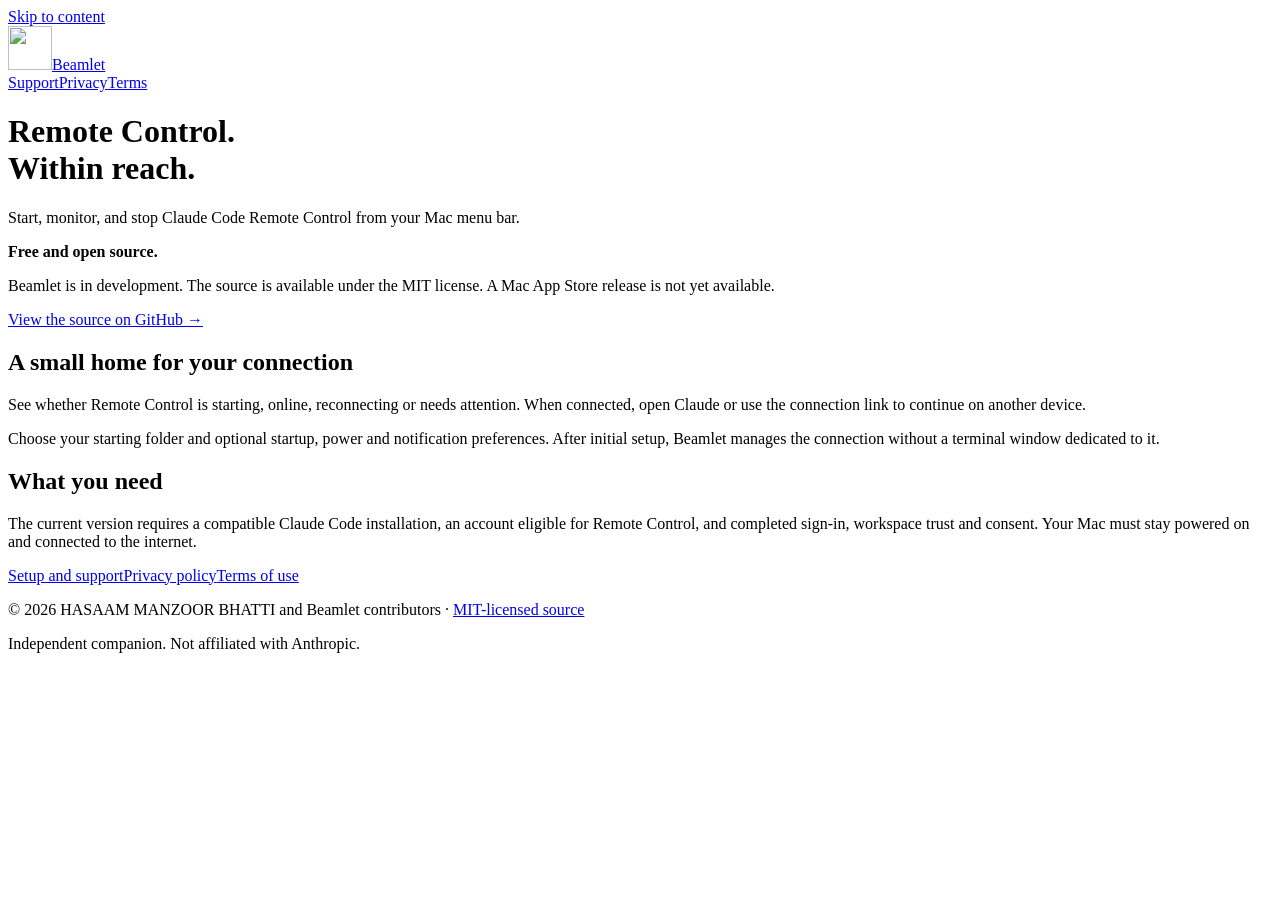
==== website/index.html @ c0a4dde7 "docs(site): Publish Beamlet privacy terms and support Problem: Beamlet had no public support or poli" ====
<!doctype html><html lang="en"><head><meta charset="utf-8"><meta name="viewport" content="width=device-width,initial-scale=1"><meta name="description" content="Beamlet is a free, open-source Mac menu bar companion for Claude Code Remote Control."><title>Beamlet — Remote Control, within reach.</title><link rel="canonical" href="https://blockchainhb.github.io/Beamlet/"><link rel="icon" href="/Beamlet/assets/beamlet.png"><link rel="stylesheet" href="/Beamlet/assets/style.css"></head><body><a class="skip" href="#main">Skip to content</a><header><a class="brand" href="/Beamlet/"><img src="/Beamlet/assets/beamlet.png" alt="" width="44" height="44">Beamlet</a><nav aria-label="Main"><a href="/Beamlet/support/">Support</a><a href="/Beamlet/privacy/">Privacy</a><a href="/Beamlet/terms/">Terms</a></nav></header><main id="main"><h1>Remote Control.<br>Within reach.</h1><p class="lead">Start, monitor, and stop Claude Code Remote Control from your Mac menu bar.</p><div class="card"><strong>Free and open source.</strong><p>Beamlet is in development. The source is available under the MIT license. A Mac App Store release is not yet available.</p><a href="https://github.com/BlockchainHB/Beamlet">View the source on GitHub →</a></div><h2>A small home for your connection</h2><p>See whether Remote Control is starting, online, reconnecting or needs attention. When connected, open Claude or use the connection link to continue on another device.</p><p>Choose your starting folder and optional startup, power and notification preferences. After initial setup, Beamlet manages the connection without a terminal window dedicated to it.</p><h2>What you need</h2><p>The current version requires a compatible Claude Code installation, an account eligible for Remote Control, and completed sign-in, workspace trust and consent. Your Mac must stay powered on and connected to the internet.</p><div class="links"><a href="support/">Setup and support</a><a href="privacy/">Privacy policy</a><a href="terms/">Terms of use</a></div></main><footer><p>© 2026 HASAAM MANZOOR BHATTI and Beamlet contributors · <a href="https://github.com/BlockchainHB/Beamlet">MIT-licensed source</a></p><p>Independent companion. Not affiliated with Anthropic.</p></footer></body></html>
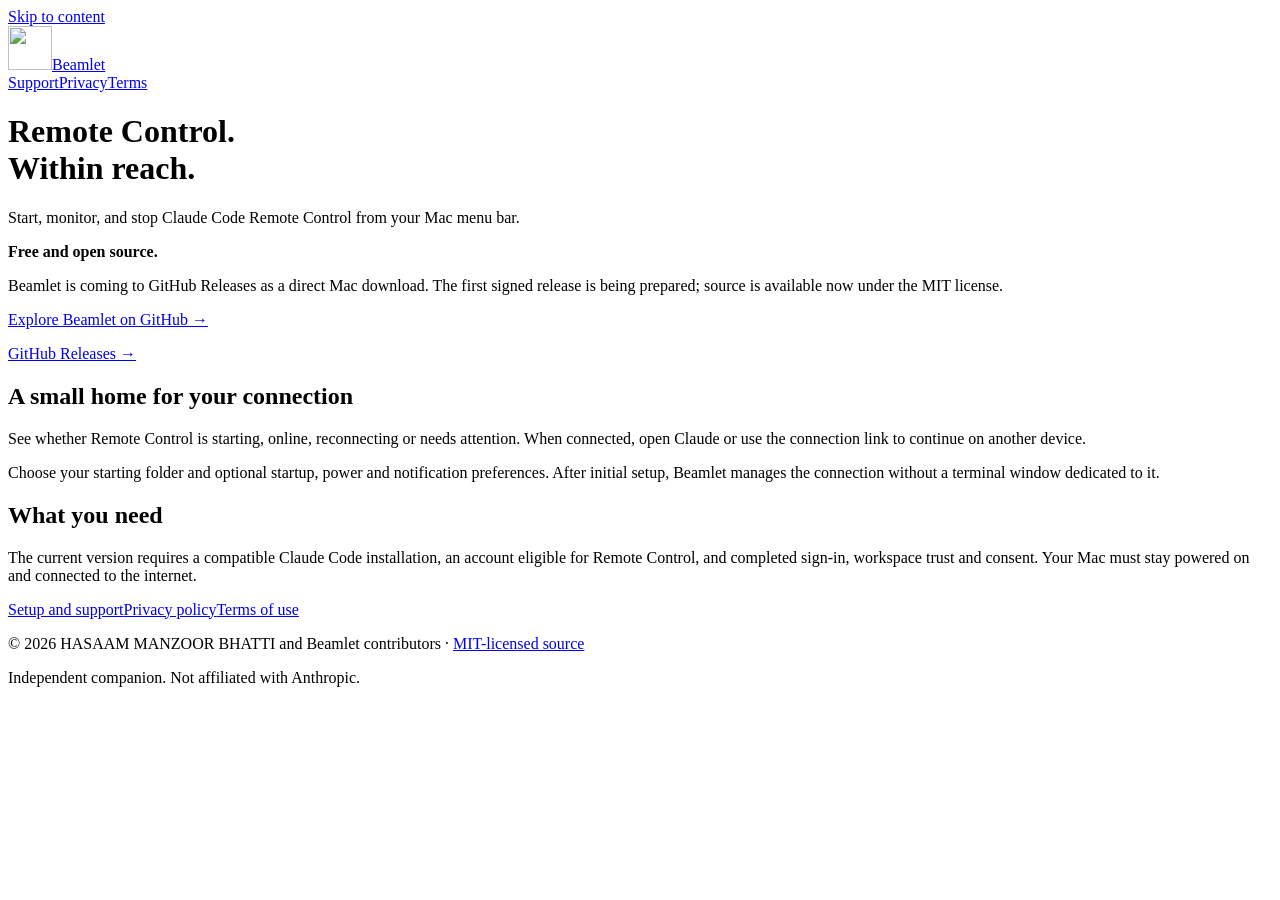
==== commit 98801cbe: "docs(readme): Give Beamlet a visual product introduction Problem: The repository front page reads li" ====
--- a/website/index.html
+++ b/website/index.html
@@ -1 +1 @@
-<!doctype html><html lang="en"><head><meta charset="utf-8"><meta name="viewport" content="width=device-width,initial-scale=1"><meta name="description" content="Beamlet is a free, open-source Mac menu bar companion for Claude Code Remote Control."><title>Beamlet — Remote Control, within reach.</title><link rel="canonical" href="https://blockchainhb.github.io/Beamlet/"><link rel="icon" href="/Beamlet/assets/beamlet.png"><link rel="stylesheet" href="/Beamlet/assets/style.css"></head><body><a class="skip" href="#main">Skip to content</a><header><a class="brand" href="/Beamlet/"><img src="/Beamlet/assets/beamlet.png" alt="" width="44" height="44">Beamlet</a><nav aria-label="Main"><a href="/Beamlet/support/">Support</a><a href="/Beamlet/privacy/">Privacy</a><a href="/Beamlet/terms/">Terms</a></nav></header><main id="main"><h1>Remote Control.<br>Within reach.</h1><p class="lead">Start, monitor, and stop Claude Code Remote Control from your Mac menu bar.</p><div class="card"><strong>Free and open source.</strong><p>Beamlet is in development. The source is available under the MIT license. A Mac App Store release is not yet available.</p><a href="https://github.com/BlockchainHB/Beamlet">View the source on GitHub →</a></div><h2>A small home for your connection</h2><p>See whether Remote Control is starting, online, reconnecting or needs attention. When connected, open Claude or use the connection link to continue on another device.</p><p>Choose your starting folder and optional startup, power and notification preferences. After initial setup, Beamlet manages the connection without a terminal window dedicated to it.</p><h2>What you need</h2><p>The current version requires a compatible Claude Code installation, an account eligible for Remote Control, and completed sign-in, workspace trust and consent. Your Mac must stay powered on and connected to the internet.</p><div class="links"><a href="support/">Setup and support</a><a href="privacy/">Privacy policy</a><a href="terms/">Terms of use</a></div></main><footer><p>© 2026 HASAAM MANZOOR BHATTI and Beamlet contributors · <a href="https://github.com/BlockchainHB/Beamlet">MIT-licensed source</a></p><p>Independent companion. Not affiliated with Anthropic.</p></footer></body></html>+<!doctype html><html lang="en"><head><meta charset="utf-8"><meta name="viewport" content="width=device-width,initial-scale=1"><meta name="description" content="Beamlet is a free, open-source Mac menu bar companion for Claude Code Remote Control."><title>Beamlet — Remote Control, within reach.</title><link rel="canonical" href="https://blockchainhb.github.io/Beamlet/"><link rel="icon" href="/Beamlet/assets/beamlet.png"><link rel="stylesheet" href="/Beamlet/assets/style.css"></head><body><a class="skip" href="#main">Skip to content</a><header><a class="brand" href="/Beamlet/"><img src="/Beamlet/assets/beamlet.png" alt="" width="44" height="44">Beamlet</a><nav aria-label="Main"><a href="/Beamlet/support/">Support</a><a href="/Beamlet/privacy/">Privacy</a><a href="/Beamlet/terms/">Terms</a></nav></header><main id="main"><h1>Remote Control.<br>Within reach.</h1><p class="lead">Start, monitor, and stop Claude Code Remote Control from your Mac menu bar.</p><div class="card"><strong>Free and open source.</strong><p>Beamlet is coming to GitHub Releases as a direct Mac download. The first signed release is being prepared; source is available now under the MIT license.</p><a href="https://github.com/BlockchainHB/Beamlet">Explore Beamlet on GitHub →</a></div><p><a href="https://github.com/BlockchainHB/Beamlet/releases">GitHub Releases →</a></p><h2>A small home for your connection</h2><p>See whether Remote Control is starting, online, reconnecting or needs attention. When connected, open Claude or use the connection link to continue on another device.</p><p>Choose your starting folder and optional startup, power and notification preferences. After initial setup, Beamlet manages the connection without a terminal window dedicated to it.</p><h2>What you need</h2><p>The current version requires a compatible Claude Code installation, an account eligible for Remote Control, and completed sign-in, workspace trust and consent. Your Mac must stay powered on and connected to the internet.</p><div class="links"><a href="support/">Setup and support</a><a href="privacy/">Privacy policy</a><a href="terms/">Terms of use</a></div></main><footer><p>© 2026 HASAAM MANZOOR BHATTI and Beamlet contributors · <a href="https://github.com/BlockchainHB/Beamlet">MIT-licensed source</a></p><p>Independent companion. Not affiliated with Anthropic.</p></footer></body></html>
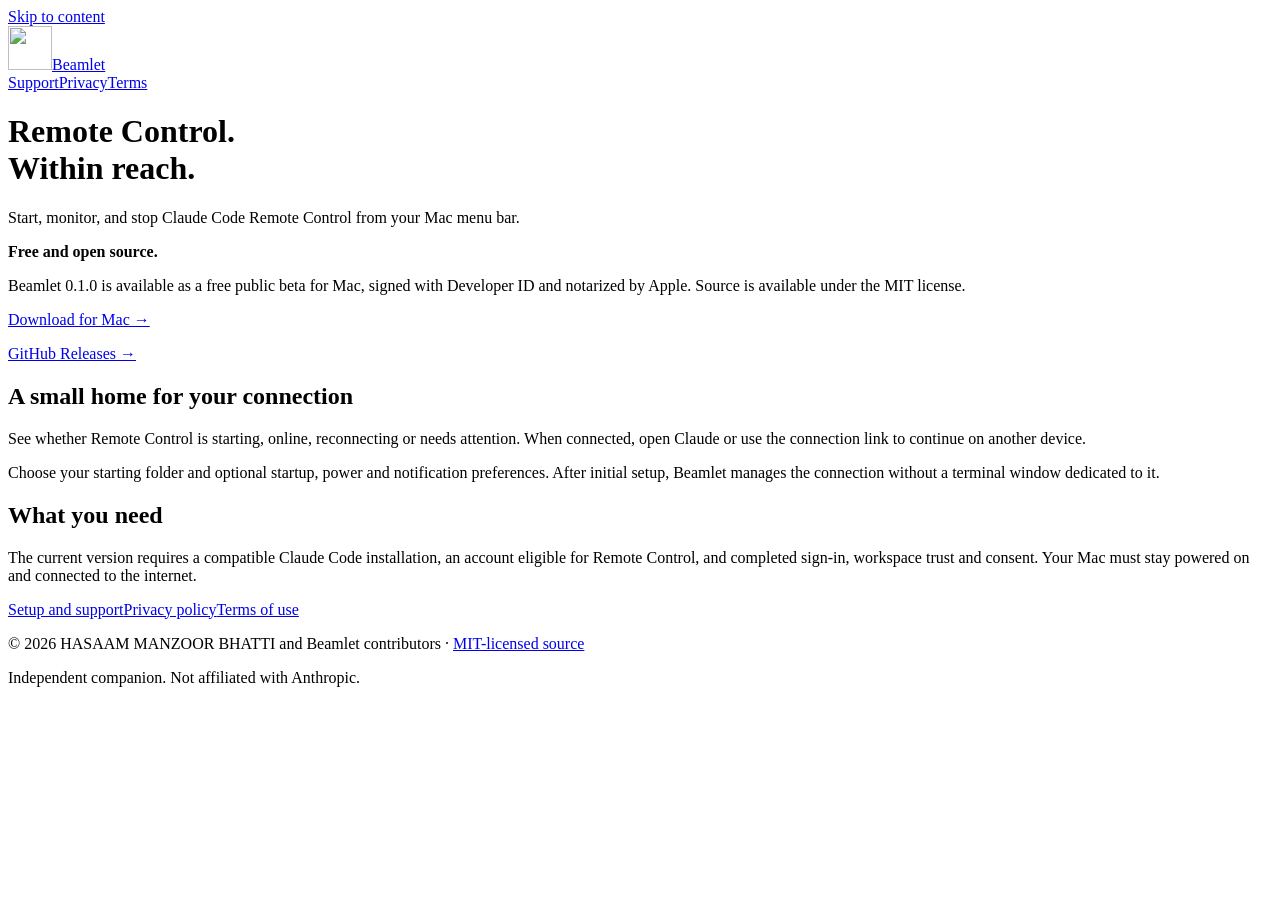
==== commit 425983ac: "docs(release): Publish verified beta download details Problem: The README and website still describe" ====
--- a/website/index.html
+++ b/website/index.html
@@ -1 +1 @@
-<!doctype html><html lang="en"><head><meta charset="utf-8"><meta name="viewport" content="width=device-width,initial-scale=1"><meta name="description" content="Beamlet is a free, open-source Mac menu bar companion for Claude Code Remote Control."><title>Beamlet — Remote Control, within reach.</title><link rel="canonical" href="https://blockchainhb.github.io/Beamlet/"><link rel="icon" href="/Beamlet/assets/beamlet.png"><link rel="stylesheet" href="/Beamlet/assets/style.css"></head><body><a class="skip" href="#main">Skip to content</a><header><a class="brand" href="/Beamlet/"><img src="/Beamlet/assets/beamlet.png" alt="" width="44" height="44">Beamlet</a><nav aria-label="Main"><a href="/Beamlet/support/">Support</a><a href="/Beamlet/privacy/">Privacy</a><a href="/Beamlet/terms/">Terms</a></nav></header><main id="main"><h1>Remote Control.<br>Within reach.</h1><p class="lead">Start, monitor, and stop Claude Code Remote Control from your Mac menu bar.</p><div class="card"><strong>Free and open source.</strong><p>Beamlet is coming to GitHub Releases as a direct Mac download. The first signed release is being prepared; source is available now under the MIT license.</p><a href="https://github.com/BlockchainHB/Beamlet">Explore Beamlet on GitHub →</a></div><p><a href="https://github.com/BlockchainHB/Beamlet/releases">GitHub Releases →</a></p><h2>A small home for your connection</h2><p>See whether Remote Control is starting, online, reconnecting or needs attention. When connected, open Claude or use the connection link to continue on another device.</p><p>Choose your starting folder and optional startup, power and notification preferences. After initial setup, Beamlet manages the connection without a terminal window dedicated to it.</p><h2>What you need</h2><p>The current version requires a compatible Claude Code installation, an account eligible for Remote Control, and completed sign-in, workspace trust and consent. Your Mac must stay powered on and connected to the internet.</p><div class="links"><a href="support/">Setup and support</a><a href="privacy/">Privacy policy</a><a href="terms/">Terms of use</a></div></main><footer><p>© 2026 HASAAM MANZOOR BHATTI and Beamlet contributors · <a href="https://github.com/BlockchainHB/Beamlet">MIT-licensed source</a></p><p>Independent companion. Not affiliated with Anthropic.</p></footer></body></html>+<!doctype html><html lang="en"><head><meta charset="utf-8"><meta name="viewport" content="width=device-width,initial-scale=1"><meta name="description" content="Beamlet is a free, open-source Mac menu bar companion for Claude Code Remote Control."><title>Beamlet — Remote Control, within reach.</title><link rel="canonical" href="https://blockchainhb.github.io/Beamlet/"><link rel="icon" href="/Beamlet/assets/beamlet.png"><link rel="stylesheet" href="/Beamlet/assets/style.css"></head><body><a class="skip" href="#main">Skip to content</a><header><a class="brand" href="/Beamlet/"><img src="/Beamlet/assets/beamlet.png" alt="" width="44" height="44">Beamlet</a><nav aria-label="Main"><a href="/Beamlet/support/">Support</a><a href="/Beamlet/privacy/">Privacy</a><a href="/Beamlet/terms/">Terms</a></nav></header><main id="main"><h1>Remote Control.<br>Within reach.</h1><p class="lead">Start, monitor, and stop Claude Code Remote Control from your Mac menu bar.</p><div class="card"><strong>Free and open source.</strong><p>Beamlet 0.1.0 is available as a free public beta for Mac, signed with Developer ID and notarized by Apple. Source is available under the MIT license.</p><a href="https://github.com/BlockchainHB/Beamlet/releases/tag/v0.1.0">Download for Mac →</a></div><p><a href="https://github.com/BlockchainHB/Beamlet/releases">GitHub Releases →</a></p><h2>A small home for your connection</h2><p>See whether Remote Control is starting, online, reconnecting or needs attention. When connected, open Claude or use the connection link to continue on another device.</p><p>Choose your starting folder and optional startup, power and notification preferences. After initial setup, Beamlet manages the connection without a terminal window dedicated to it.</p><h2>What you need</h2><p>The current version requires a compatible Claude Code installation, an account eligible for Remote Control, and completed sign-in, workspace trust and consent. Your Mac must stay powered on and connected to the internet.</p><div class="links"><a href="support/">Setup and support</a><a href="privacy/">Privacy policy</a><a href="terms/">Terms of use</a></div></main><footer><p>© 2026 HASAAM MANZOOR BHATTI and Beamlet contributors · <a href="https://github.com/BlockchainHB/Beamlet">MIT-licensed source</a></p><p>Independent companion. Not affiliated with Anthropic.</p></footer></body></html>
